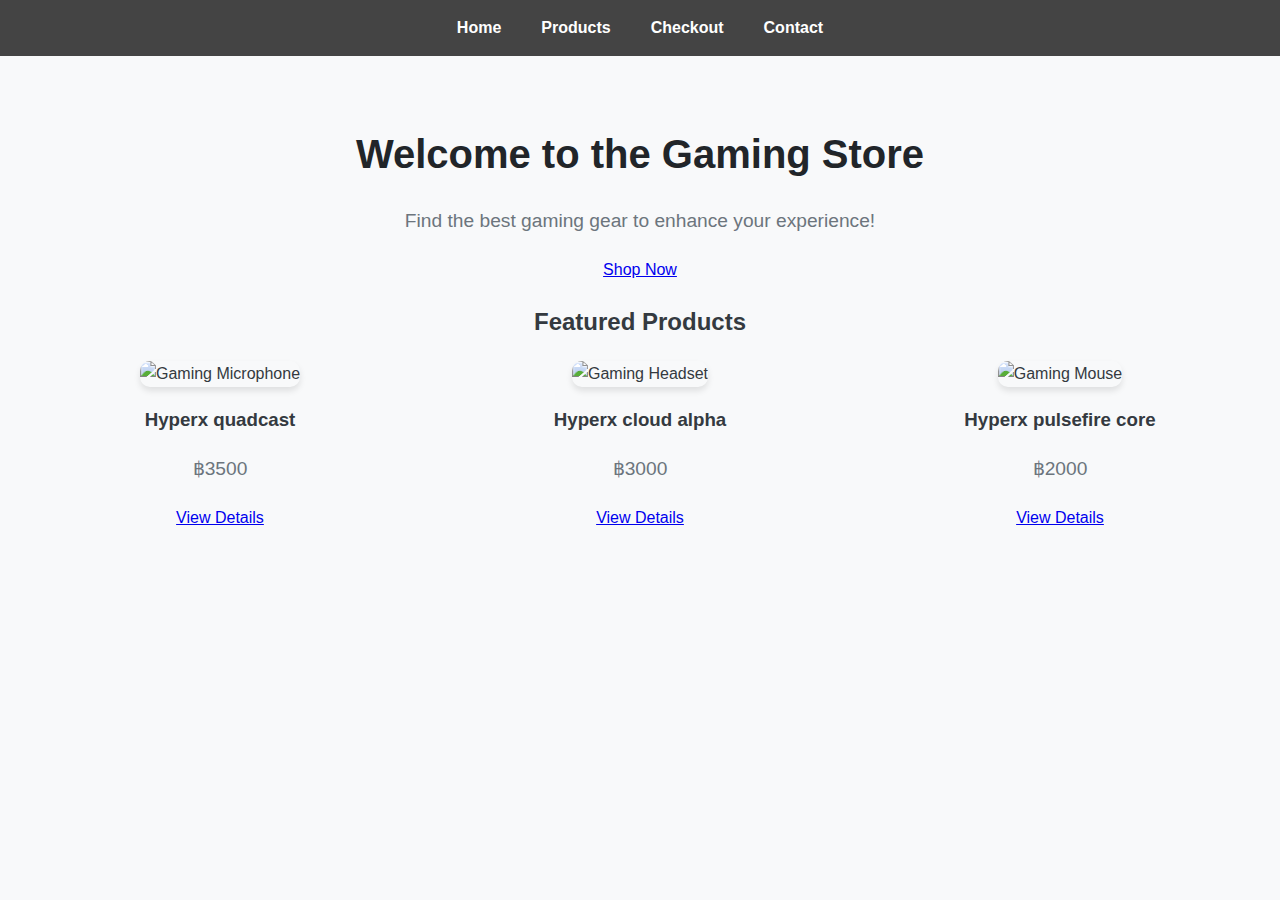
==== projectOAK-master/ec018a08d06a23cb1511f243cfb1a99b-7900fc07c69ebe237326db61d3c14cb859ce3072/index.html @ 2f2337a3 "project" ====
<!DOCTYPE html>
<html lang="en">
<head>
    <meta charset="UTF-8">
    <meta name="viewport" content="width=device-width, initial-scale=1.0">
    <title>Gaming Store - Home</title>
    <link rel="stylesheet" href="styles.css">
    <script defer src="scripts.js"></script>
</head>
<body>
    <header>
        <nav>
            <ul>
                <li><a href="index.html" aria-current="page">Home</a></li>
                <li><a href="products.html">Products</a></li>
                <!-- <li><a href="cart.html">Cart</a></li> -->
                <li><a href="checkout.html">Checkout</a></li>
                <li><a href="contact.html">Contact</a></li>
            </ul>
        </nav>
    </header>

    <main>
        <!-- Hero Section -->
        <section id="hero">
            <div class="hero-content">
                <h1>Welcome to the Gaming Store</h1>
                <p>Find the best gaming gear to enhance your experience!</p>
                <a href="products.html" class="cta-button">Shop Now</a>
            </div>
        </section>
        <section id="featured-products">
            <h2>Featured Products</h2>
            <div class="product-grid">
                <article class="product-card">
                    <img src="hyperx_quadcast.jpg" alt="Gaming Microphone">
                    <h3>Hyperx quadcast</h3>
                    <p>฿3500</p>
                    <a href="products.html?product=hyperx_quadcast" class="product-link">View Details</a>
                </article>
                <article class="product-card">
                    <img src="Hyperx cloud alpha.jfif" alt="Gaming Headset">
                    <h3>Hyperx cloud alpha</h3>
                    <p>฿3000</p>
                    <a href="products.html?product=hyperx_cloud_alpha" class="product-link">View Details</a>
                </article>
                <article class="product-card">
                    <img src="hyperx pulsefire core.jfif" alt="Gaming Mouse">
                    <h3>Hyperx pulsefire core</h3>
                    <p>฿2000</p>
                    <a href="products.html?product=hyperx_pulsefire_core" class="product-link">View Details</a>
                </article>
            </div>
        </section>
---- projectOAK-master/ec018a08d06a23cb1511f243cfb1a99b-7900fc07c69ebe237326db61d3c14cb859ce3072/styles.css ----
/* General Styles */
body {
    font-family: 'Arial', sans-serif;
    margin: 0;
    padding: 0;
    background-color: #f8f9fa;
    color: #343a40;
    line-height: 1.6;
}

header {
    background-color: #444;
    color: #fff;
    padding: 15px 0;
}

header nav ul {
    list-style: none;
    display: flex;
    justify-content: center;
    align-items: center;
    padding: 0;
    margin: 0;
}

header nav ul li {
    margin: 0 20px;
}

header nav ul li a {
    text-decoration: none;
    color: #fff;
    font-weight: bold;
    transition: color 0.3s ease;
}

header nav ul li a:hover {
    color: #f8c01b;
}

/* Main Section */
main {
    padding: 40px 20px;
    text-align: center;
}

main h1 {
    margin-bottom: 20px;
    font-size: 2.5em;
    color: #212529;
}

main p {
    margin-bottom: 20px;
    font-size: 1.2em;
    color: #6c757d;
}

/* Footer */
footer {
    background-color: #222;
    color: #fff;
    text-align: center;
    padding: 15px 0;
    margin-top: 40px;
    font-size: 0.9em;
}

/* Product List */
.product-list {
    display: grid;
    grid-template-columns: repeat(auto-fit, minmax(300px, 1fr)); /* เพิ่ม grid-template-columns สำหรับการตอบสนอง */
    gap: 20px;
    padding: 20px;
}

.product-item {
    background: #fff;
    border: 1px solid #ddd;
    border-radius: 8px;
    padding: 20px;
    text-align: center;
    box-shadow: 0 4px 6px rgba(0, 0, 0, 0.1);
    transition: transform 0.2s ease, box-shadow 0.2s ease;
}

.product-item:hover {
    transform: translateY(-5px);
    box-shadow: 0 6px 10px rgba(0, 0, 0, 0.15);
}

.product-item img {
    width: 200px; /* กำหนดความกว้าง */
    height: 200px; /* กำหนดความสูง */
    object-fit: cover; /* ปรับขนาดรูปภาพให้พอดีกับกรอบ */
    border-radius: 10px; /* เพิ่มมุมโค้งเล็กน้อย (ไม่จำเป็นก็ได้) */
}

.product-item h2 {
    font-size: 1.5em;
    color: #212529;
    margin-bottom: 10px;
}

.product-item p {
    color: #6c757d;
    margin-bottom: 15px;
}

.product-item .price {
    font-size: 1.4em;
    color: #007bff;
    font-weight: bold;
    margin-bottom: 15px;
}

.product-item button {
    background-color: #28a745;
    color: #fff;
    border: none;
    padding: 10px 20px;
    cursor: pointer;
    border-radius: 5px;
    font-size: 1em;
    transition: background-color 0.3s ease;
}

.product-item button:hover {
    background-color: #218838;
}

/* Cart Page */
.cart-item {
    display: flex;
    align-items: center;
    margin-bottom: 20px;
}

.cart-item img {
    width: 100px;
    margin-right: 20px;
}

.cart-item .item-details {
    flex-grow: 1;
}

.cart-item button {
    background-color: #dc3545;
    color: #fff;
    border: none;
    padding: 10px 20px;
    cursor: pointer;
    border-radius: 5px;
    font-size: 1em;
    transition: background-color 0.3s ease;
}

.cart-item button:hover {
    background-color: #c82333;
}
/* Cart Sidebar */
#cart-sidebar {
    display: none;
    position: fixed;
    top: 0;
    right: 0;
    width: 300px;
    height: 100%;
    background-color: white;
    box-shadow: -4px 0 6px rgba(0, 0, 0, 0.1);
    padding: 20px;
    z-index: 100;
}

#cart-sidebar h2 {
    font-size: 1.5em;
    margin-bottom: 20px;
}
/* Cart Icon Styles */
#cart-container {
    position: relative;
}

#cart-icon {
    display: inline-block;
    position: relative;
    text-align: center;
}

#cart-icon img {
    width: 30px;
    height: 30px;
}

#cart-count {
    position: absolute;
    top: -5px;
    right: -5px;
    background-color: red;
    color: white;
    padding: 5px;
    border-radius: 50%;
    font-size: 12px;
    font-weight: bold;
}
/* ปรับการจัดตำแหน่งปุ่มเพิ่มและลบ */
.cart-item {
    display: flex;
    justify-content: space-between;
    align-items: center;
    margin-bottom: 15px;
}

.cart-item img {
    width: 50px;
    height: 50px;
    object-fit: contain;
}

.item-details {
    flex-grow: 1;
    padding: 0 10px;
}

.cart-item button {
    background-color: #3498db;
    color: white;
    border: none;
    padding: 5px 10px;
    border-radius: 5px;
    cursor: pointer;
}

.cart-item button:hover {
    background-color: #2980b9;
}

/* ปุ่มลบ */
.remove-item {
    background-color: #e74c3c;
}

.remove-item:hover {
    background-color: #c0392b;
}

/* ปุ่มเพิ่มและลดจำนวน */
.modify-quantity {
    display: flex;
    align-items: center;
}

.modify-quantity button {
    background-color: #2ecc71;
    padding: 5px 10px;
}

.modify-quantity span {
    margin: 0 10px;
}
/* Checkout Page */
#checkout-form input, #checkout-form textarea, #checkout-form select {
    width: 100%;
    padding: 10px;
    margin: 10px 0;
    border: 1px solid #ccc;
    border-radius: 5px;
}

#checkout-form button {
    background-color: #007bff;
    color: #fff;
    border: none;
    padding: 10px 20px;
    font-size: 1em;
    cursor: pointer;
    border-radius: 5px;
}

#checkout-form button:hover {
    background-color: #0056b3;
}

/* Product Card Image Styling */
.product-card img {
    width: 150px; /* กำหนดความกว้าง */
    height: 150px; /* กำหนดความสูง */
    object-fit: cover; /* ปรับขนาดรูปภาพให้พอดีกับกรอบ */
    border-radius: 10px; /* เพิ่มมุมโค้งเล็กน้อย */
    box-shadow: 0 4px 6px rgba(0, 0, 0, 0.1); /* เพิ่มเงาเพื่อให้ดูเด่น */
}

/* Product Grid (for smaller layouts) */
.product-grid {
    display: grid;
    grid-template-columns: repeat(auto-fit, minmax(200px, 1fr)); /* กำหนดคอลัมน์ให้ตอบสนองต่อหน้าจอ */
    gap: 20px; /* ระยะห่างระหว่างการ์ด */
    justify-items: center; /* จัดให้อยู่ตรงกลาง */
}
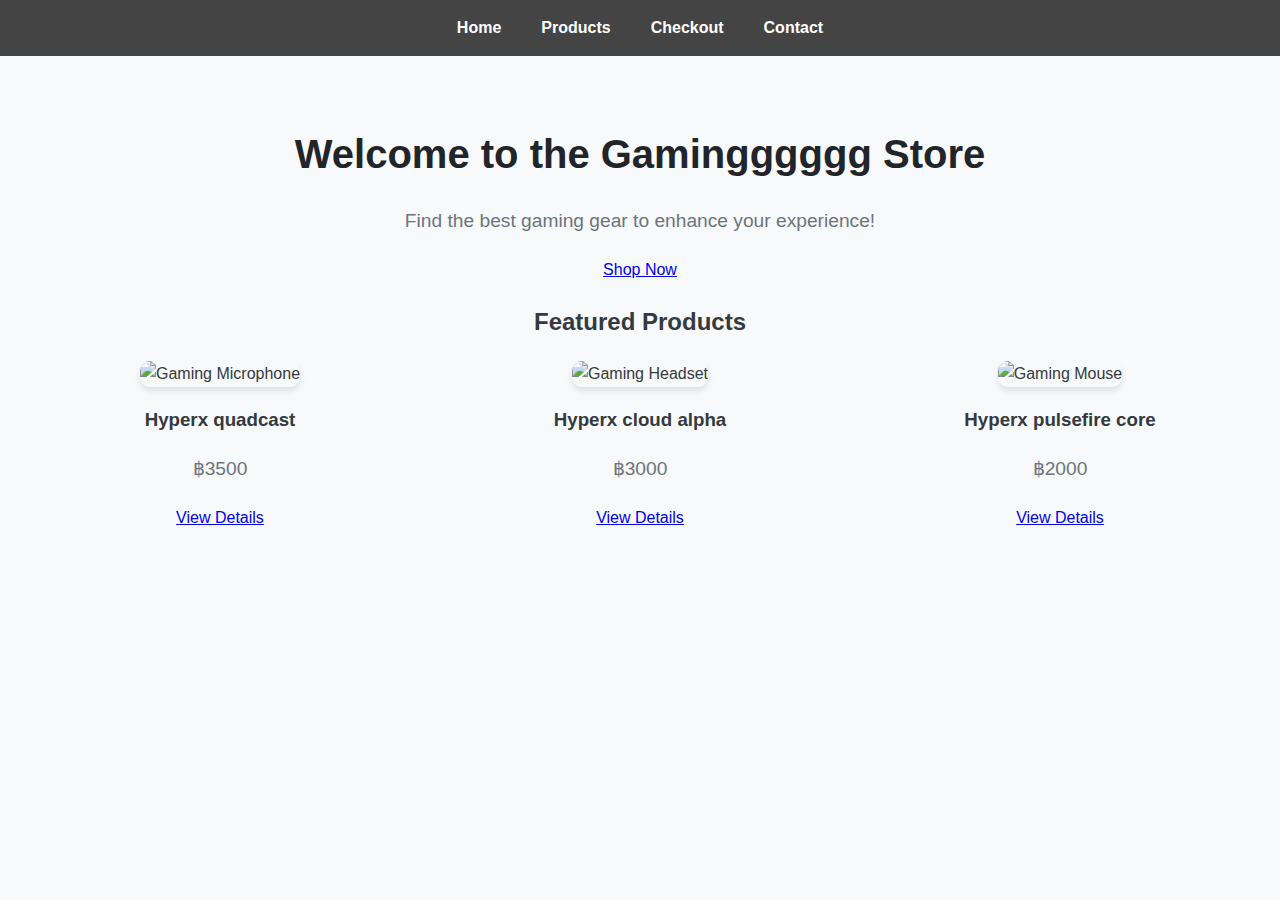
==== commit 5f1fcb77: "asasas" ====
--- a/projectOAK-master/ec018a08d06a23cb1511f243cfb1a99b-7900fc07c69ebe237326db61d3c14cb859ce3072/index.html
+++ b/projectOAK-master/ec018a08d06a23cb1511f243cfb1a99b-7900fc07c69ebe237326db61d3c14cb859ce3072/index.html
@@ -24,7 +24,7 @@
         <!-- Hero Section -->
         <section id="hero">
             <div class="hero-content">
-                <h1>Welcome to the Gaming Store</h1>
+                <h1>Welcome to the Gamingggggg Store</h1>
                 <p>Find the best gaming gear to enhance your experience!</p>
                 <a href="products.html" class="cta-button">Shop Now</a>
             </div>
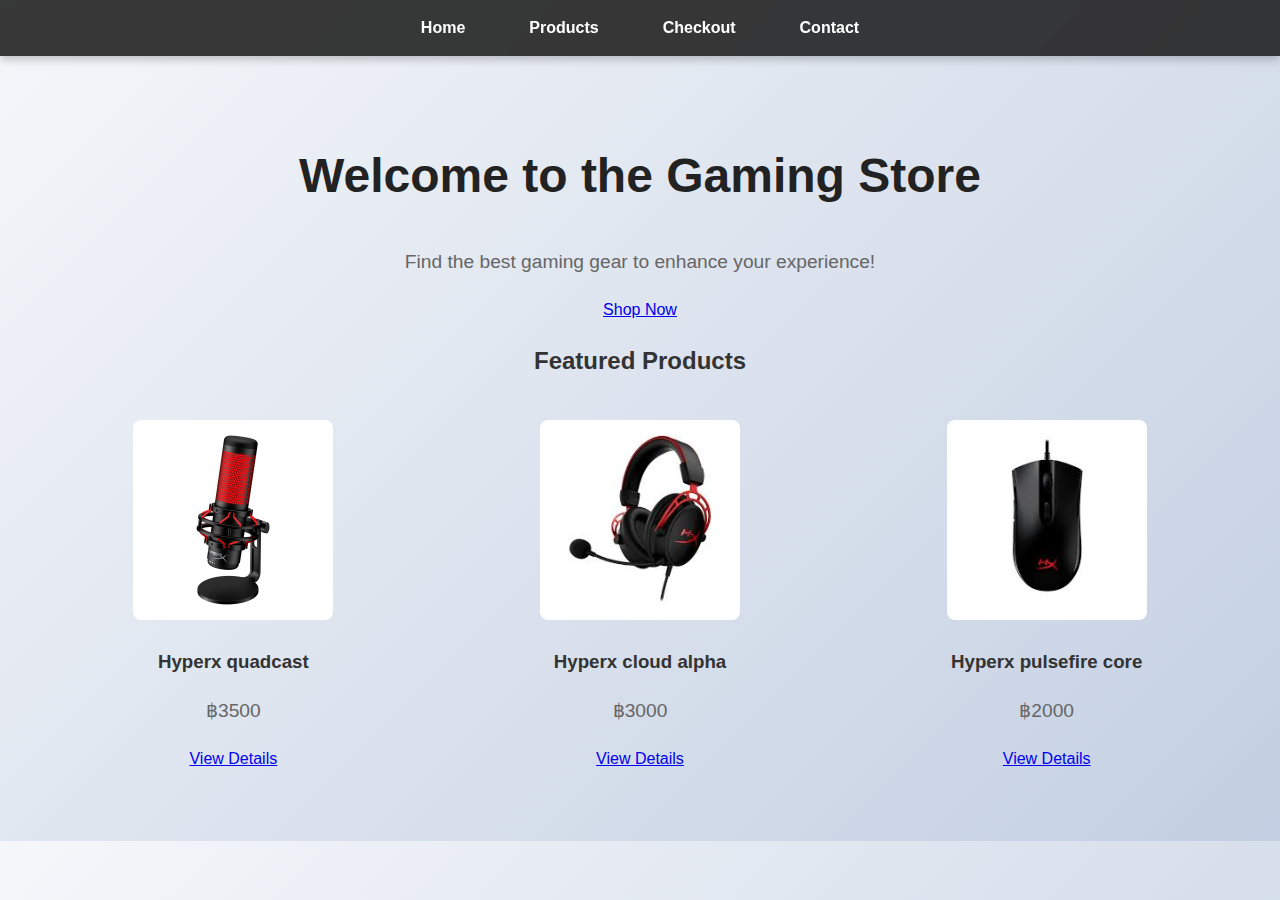
==== commit 9580a281: ".." ====
--- a/projectOAK-master/ec018a08d06a23cb1511f243cfb1a99b-7900fc07c69ebe237326db61d3c14cb859ce3072/index.html
+++ b/projectOAK-master/ec018a08d06a23cb1511f243cfb1a99b-7900fc07c69ebe237326db61d3c14cb859ce3072/index.html
@@ -24,7 +24,7 @@
         <!-- Hero Section -->
         <section id="hero">
             <div class="hero-content">
-                <h1>Welcome to the Gamingggggg Store</h1>
+                <h1>Welcome to the Gaming Store</h1>
                 <p>Find the best gaming gear to enhance your experience!</p>
                 <a href="products.html" class="cta-button">Shop Now</a>
             </div>
@@ -33,19 +33,19 @@
             <h2>Featured Products</h2>
             <div class="product-grid">
                 <article class="product-card">
-                    <img src="hyperx_quadcast.jpg" alt="Gaming Microphone">
+                    <img src="/hyperx_quadcast.jpg" alt="Gaming Microphone">
                     <h3>Hyperx quadcast</h3>
                     <p>฿3500</p>
                     <a href="products.html?product=hyperx_quadcast" class="product-link">View Details</a>
                 </article>
                 <article class="product-card">
-                    <img src="Hyperx cloud alpha.jfif" alt="Gaming Headset">
+                    <img src="/Hyperx cloud alpha.jfif" alt="Gaming Headset">
                     <h3>Hyperx cloud alpha</h3>
                     <p>฿3000</p>
                     <a href="products.html?product=hyperx_cloud_alpha" class="product-link">View Details</a>
                 </article>
                 <article class="product-card">
-                    <img src="hyperx pulsefire core.jfif" alt="Gaming Mouse">
+                    <img src="/hyperx pulsefire core.jfif" alt="Gaming Mouse">
                     <h3>Hyperx pulsefire core</h3>
                     <p>฿2000</p>
                     <a href="products.html?product=hyperx_pulsefire_core" class="product-link">View Details</a>
--- a/projectOAK-master/ec018a08d06a23cb1511f243cfb1a99b-7900fc07c69ebe237326db61d3c14cb859ce3072/styles.css
+++ b/projectOAK-master/ec018a08d06a23cb1511f243cfb1a99b-7900fc07c69ebe237326db61d3c14cb859ce3072/styles.css
@@ -1,24 +1,25 @@
 /* General Styles */
 body {
-    font-family: 'Arial', sans-serif;
+    font-family: 'Poppins', sans-serif;
     margin: 0;
     padding: 0;
-    background-color: #f8f9fa;
-    color: #343a40;
+    background: linear-gradient(135deg, #f5f7fa, #c3cfe2);
+    color: #333;
     line-height: 1.6;
 }
 
 header {
-    background-color: #444;
+    background: rgba(34, 34, 34, 0.9);
     color: #fff;
     padding: 15px 0;
+    backdrop-filter: blur(10px);
+    box-shadow: 0 4px 8px rgba(0, 0, 0, 0.2);
 }
 
 header nav ul {
     list-style: none;
     display: flex;
     justify-content: center;
-    align-items: center;
     padding: 0;
     margin: 0;
 }
@@ -32,113 +33,121 @@
     color: #fff;
     font-weight: bold;
     transition: color 0.3s ease;
+    padding: 8px 12px;
+    border-radius: 8px;
 }
 
 header nav ul li a:hover {
-    color: #f8c01b;
+    color: #ffcc00;
+    background: rgba(255, 255, 255, 0.1);
 }
 
 /* Main Section */
 main {
-    padding: 40px 20px;
+    padding: 50px 20px;
     text-align: center;
 }
 
 main h1 {
-    margin-bottom: 20px;
-    font-size: 2.5em;
-    color: #212529;
+    font-size: 3em;
+    font-weight: 700;
+    color: #222;
 }
 
 main p {
-    margin-bottom: 20px;
     font-size: 1.2em;
-    color: #6c757d;
+    color: #666;
 }
 
 /* Footer */
 footer {
-    background-color: #222;
+    background: rgba(20, 20, 20, 0.9);
     color: #fff;
     text-align: center;
-    padding: 15px 0;
-    margin-top: 40px;
+    padding: 20px;
     font-size: 0.9em;
 }
 
 /* Product List */
 .product-list {
     display: grid;
-    grid-template-columns: repeat(auto-fit, minmax(300px, 1fr)); /* เพิ่ม grid-template-columns สำหรับการตอบสนอง */
+    grid-template-columns: repeat(5, 1fr);
     gap: 20px;
     padding: 20px;
+    justify-content: center;
 }
 
 .product-item {
-    background: #fff;
-    border: 1px solid #ddd;
-    border-radius: 8px;
+    background: rgba(255, 255, 255, 0.8);
+    border-radius: 12px;
     padding: 20px;
     text-align: center;
-    box-shadow: 0 4px 6px rgba(0, 0, 0, 0.1);
-    transition: transform 0.2s ease, box-shadow 0.2s ease;
+    box-shadow: 0 6px 12px rgba(0, 0, 0, 0.1);
+    transition: transform 0.3s ease, box-shadow 0.3s ease;
+    backdrop-filter: blur(10px);
 }
 
 .product-item:hover {
-    transform: translateY(-5px);
-    box-shadow: 0 6px 10px rgba(0, 0, 0, 0.15);
+    transform: translateY(-8px);
+    box-shadow: 0 10px 20px rgba(0, 0, 0, 0.15);
 }
 
 .product-item img {
-    width: 200px; /* กำหนดความกว้าง */
-    height: 200px; /* กำหนดความสูง */
-    object-fit: cover; /* ปรับขนาดรูปภาพให้พอดีกับกรอบ */
-    border-radius: 10px; /* เพิ่มมุมโค้งเล็กน้อย (ไม่จำเป็นก็ได้) */
+    width: 220px;
+    height: 220px;
+    object-fit: cover;
+    border-radius: 12px;
 }
 
 .product-item h2 {
     font-size: 1.5em;
-    color: #212529;
-    margin-bottom: 10px;
+    color: #222;
 }
 
 .product-item p {
-    color: #6c757d;
-    margin-bottom: 15px;
+    color: #555;
+    font-size: 1em;
 }
 
 .product-item .price {
     font-size: 1.4em;
     color: #007bff;
     font-weight: bold;
-    margin-bottom: 15px;
 }
 
 .product-item button {
-    background-color: #28a745;
+    background: linear-gradient(135deg, #28a745, #218838);
     color: #fff;
     border: none;
-    padding: 10px 20px;
+    padding: 12px 20px;
     cursor: pointer;
-    border-radius: 5px;
+    border-radius: 8px;
     font-size: 1em;
-    transition: background-color 0.3s ease;
+    transition: all 0.3s ease;
+    box-shadow: 0 4px 8px rgba(0, 0, 0, 0.2);
 }
 
 .product-item button:hover {
-    background-color: #218838;
+    background: linear-gradient(135deg, #218838, #1e7e34);
 }
 
 /* Cart Page */
 .cart-item {
     display: flex;
     align-items: center;
-    margin-bottom: 20px;
+    margin-bottom: 15px;
+    background: rgba(255, 255, 255, 0.8);
+    padding: 12px;
+    border-radius: 10px;
+    box-shadow: 0 3px 6px rgba(0, 0, 0, 0.1);
 }
 
 .cart-item img {
-    width: 100px;
-    margin-right: 20px;
+    width: 80px;
+    height: 80px;
+    object-fit: cover;
+    border-radius: 8px;
+    margin-right: 15px;
 }
 
 .cart-item .item-details {
@@ -146,155 +155,152 @@
 }
 
 .cart-item button {
-    background-color: #dc3545;
+    background: linear-gradient(135deg, #e74c3c, #c0392b);
     color: #fff;
     border: none;
-    padding: 10px 20px;
+    padding: 8px 15px;
+    border-radius: 6px;
     cursor: pointer;
-    border-radius: 5px;
+    transition: background 0.3s ease;
+}
+
+.cart-item button:hover {
+    background: linear-gradient(135deg, #c0392b, #a93226);
+}
+
+/* Checkout */
+#checkout-form input, 
+#checkout-form textarea, 
+#checkout-form select {
+    width: 100%;
+    padding: 12px;
+    margin: 8px 0;
+    border: 1px solid #ccc;
+    border-radius: 8px;
     font-size: 1em;
-    transition: background-color 0.3s ease;
-}
-
-.cart-item button:hover {
-    background-color: #c82333;
-}
+}
+
+#checkout-form button {
+    background: linear-gradient(135deg, #007bff, #0056b3);
+    color: white;
+    border: none;
+    padding: 12px 20px;
+    font-size: 1.2em;
+    border-radius: 8px;
+    cursor: pointer;
+    transition: all 0.3s ease;
+}
+
+#checkout-form button:hover {
+    background: linear-gradient(135deg, #0056b3, #004494);
+}
+
 /* Cart Sidebar */
 #cart-sidebar {
     display: none;
     position: fixed;
     top: 0;
     right: 0;
-    width: 300px;
+    width: 320px;
     height: 100%;
-    background-color: white;
+    background: rgba(255, 255, 255, 0.95);
     box-shadow: -4px 0 6px rgba(0, 0, 0, 0.1);
     padding: 20px;
-    z-index: 100;
+    backdrop-filter: blur(10px);
 }
 
 #cart-sidebar h2 {
-    font-size: 1.5em;
-    margin-bottom: 20px;
-}
-/* Cart Icon Styles */
-#cart-container {
-    position: relative;
-}
-
-#cart-icon {
-    display: inline-block;
-    position: relative;
-    text-align: center;
-}
-
+    font-size: 1.6em;
+    font-weight: bold;
+}
+
+/* Cart Icon */
 #cart-icon img {
-    width: 30px;
-    height: 30px;
+    width: 35px;
+    height: 35px;
 }
 
 #cart-count {
     position: absolute;
     top: -5px;
     right: -5px;
-    background-color: red;
+    background: red;
     color: white;
     padding: 5px;
     border-radius: 50%;
-    font-size: 12px;
-    font-weight: bold;
-}
-/* ปรับการจัดตำแหน่งปุ่มเพิ่มและลบ */
-.cart-item {
-    display: flex;
-    justify-content: space-between;
-    align-items: center;
-    margin-bottom: 15px;
-}
-
-.cart-item img {
-    width: 50px;
-    height: 50px;
-    object-fit: contain;
-}
-
-.item-details {
-    flex-grow: 1;
-    padding: 0 10px;
-}
-
-.cart-item button {
-    background-color: #3498db;
-    color: white;
-    border: none;
-    padding: 5px 10px;
-    border-radius: 5px;
-    cursor: pointer;
-}
-
-.cart-item button:hover {
-    background-color: #2980b9;
-}
-
-/* ปุ่มลบ */
-.remove-item {
-    background-color: #e74c3c;
-}
-
-.remove-item:hover {
-    background-color: #c0392b;
-}
-
-/* ปุ่มเพิ่มและลดจำนวน */
-.modify-quantity {
-    display: flex;
-    align-items: center;
-}
-
-.modify-quantity button {
-    background-color: #2ecc71;
-    padding: 5px 10px;
-}
-
-.modify-quantity span {
-    margin: 0 10px;
-}
-/* Checkout Page */
-#checkout-form input, #checkout-form textarea, #checkout-form select {
-    width: 100%;
-    padding: 10px;
-    margin: 10px 0;
-    border: 1px solid #ccc;
-    border-radius: 5px;
-}
-
-#checkout-form button {
-    background-color: #007bff;
-    color: #fff;
-    border: none;
-    padding: 10px 20px;
-    font-size: 1em;
-    cursor: pointer;
-    border-radius: 5px;
-}
-
-#checkout-form button:hover {
-    background-color: #0056b3;
-}
-
-/* Product Card Image Styling */
-.product-card img {
-    width: 150px; /* กำหนดความกว้าง */
-    height: 150px; /* กำหนดความสูง */
-    object-fit: cover; /* ปรับขนาดรูปภาพให้พอดีกับกรอบ */
-    border-radius: 10px; /* เพิ่มมุมโค้งเล็กน้อย */
-    box-shadow: 0 4px 6px rgba(0, 0, 0, 0.1); /* เพิ่มเงาเพื่อให้ดูเด่น */
-}
-
-/* Product Grid (for smaller layouts) */
+    font-size: 14px;
+}
+
+/* Responsive */
+@media (max-width: 768px) {
+    .product-list {
+        grid-template-columns: repeat(2, 1fr);
+    }
+
+    .cart-item {
+        flex-direction: column;
+        align-items: flex-start;
+    }
+
+    .cart-item img {
+        width: 100%;
+        max-width: 100px;
+    }
+}
+
+/* Responsive Grid Adjustments */
+@media screen and (max-width: 1200px) {
+    .product-list {
+        grid-template-columns: repeat(4, 1fr);
+    }
+}
+
+@media screen and (max-width: 992px) {
+    .product-list {
+        grid-template-columns: repeat(3, 1fr);
+    }
+
+    .product-grid {
+        grid-template-columns: repeat(2, 1fr);
+    }
+}
+
+@media screen and (max-width: 768px) {
+    .product-list {
+        grid-template-columns: repeat(2, 1fr);
+    }
+}
+
+@media screen and (max-width: 600px) {
+    .product-grid {
+        grid-template-columns: repeat(1, 1fr);
+    }
+}
+
+@media screen and (max-width: 480px) {
+    .product-list {
+        grid-template-columns: repeat(1, 1fr);
+    }
+}
+
+/* Product Grid */
 .product-grid {
     display: grid;
-    grid-template-columns: repeat(auto-fit, minmax(200px, 1fr)); /* กำหนดคอลัมน์ให้ตอบสนองต่อหน้าจอ */
-    gap: 20px; /* ระยะห่างระหว่างการ์ด */
-    justify-items: center; /* จัดให้อยู่ตรงกลาง */
-}
+    grid-template-columns: repeat(3, 1fr);
+    gap: 20px;
+    padding: 20px;
+    justify-content: flex-start;
+}
+
+/* Product Card */
+.product-card {
+    min-width: 280px; /* กำหนดขนาดขั้นต่ำของการ์ด */
+    flex: 0 0 auto;
+}
+
+.product-card img {
+    width: 200px;
+    height: 200px;
+    object-fit: cover;
+    border-radius: 8px;
+}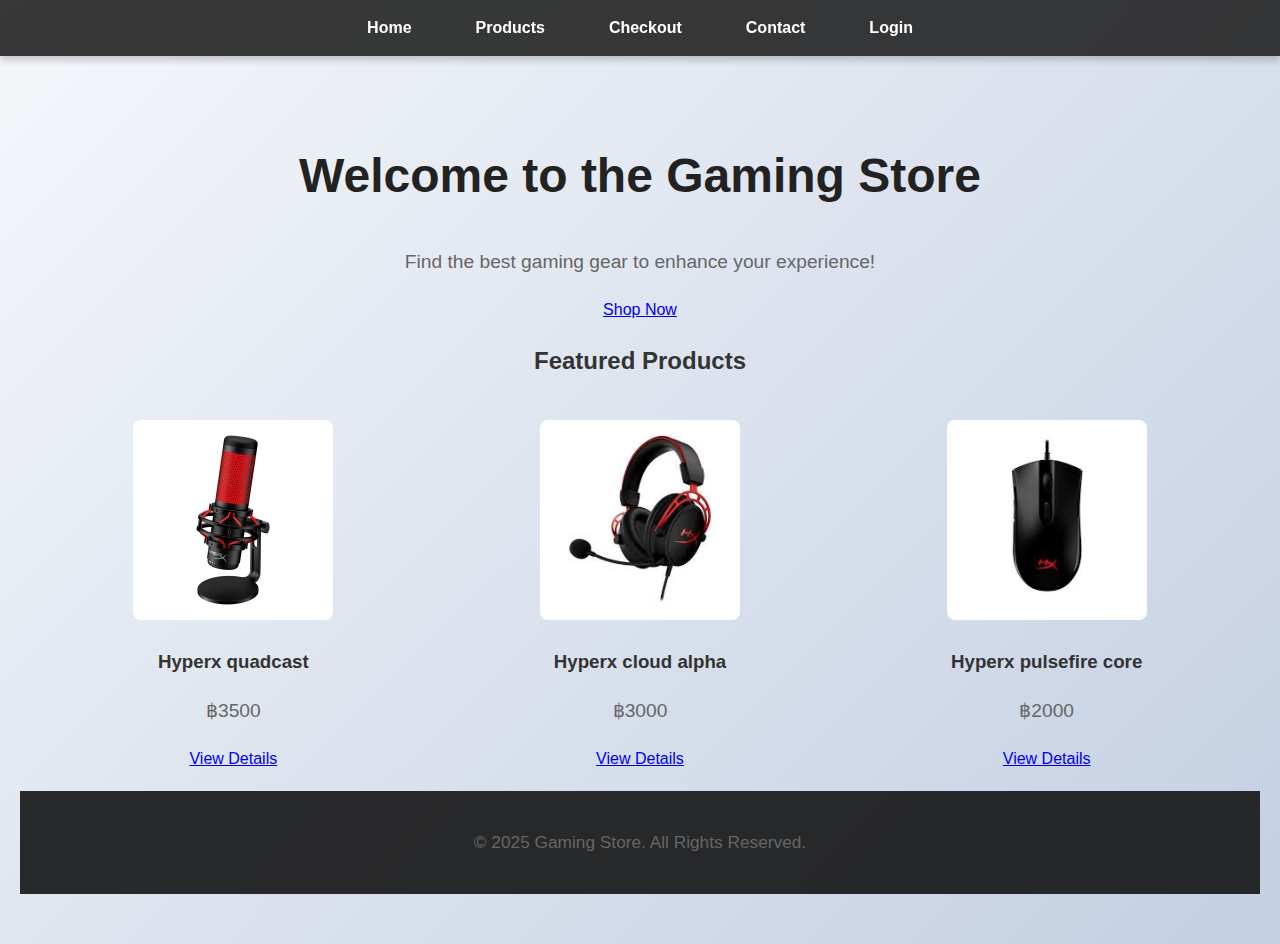
==== commit 60e7a5c8: ".." ====
--- a/projectOAK-master/ec018a08d06a23cb1511f243cfb1a99b-7900fc07c69ebe237326db61d3c14cb859ce3072/index.html
+++ b/projectOAK-master/ec018a08d06a23cb1511f243cfb1a99b-7900fc07c69ebe237326db61d3c14cb859ce3072/index.html
@@ -16,6 +16,7 @@
                 <!-- <li><a href="cart.html">Cart</a></li> -->
                 <li><a href="checkout.html">Checkout</a></li>
                 <li><a href="contact.html">Contact</a></li>
+                <li><a href="login.html" aria-current="page">Login</a></li>
             </ul>
         </nav>
     </header>
@@ -52,4 +53,10 @@
                 </article>
             </div>
         </section>
-        
+
+
+        <footer>
+        <p>&copy; 2025 Gaming Store. All Rights Reserved.</p>
+    </footer>
+</body>
+</html>
--- a/projectOAK-master/ec018a08d06a23cb1511f243cfb1a99b-7900fc07c69ebe237326db61d3c14cb859ce3072/styles.css
+++ b/projectOAK-master/ec018a08d06a23cb1511f243cfb1a99b-7900fc07c69ebe237326db61d3c14cb859ce3072/styles.css
@@ -303,4 +303,359 @@
     height: 200px;
     object-fit: cover;
     border-radius: 8px;
+}/* General Styles */
+body {
+    font-family: 'Poppins', sans-serif;
+    margin: 0;
+    padding: 0;
+    background: linear-gradient(135deg, #f5f7fa, #c3cfe2);
+    color: #333;
+    line-height: 1.6;
+}
+
+header {
+    background: rgba(34, 34, 34, 0.9);
+    color: #fff;
+    padding: 15px 0;
+    backdrop-filter: blur(10px);
+    box-shadow: 0 4px 8px rgba(0, 0, 0, 0.2);
+}
+
+header nav ul {
+    list-style: none;
+    display: flex;
+    justify-content: center;
+    padding: 0;
+    margin: 0;
+}
+
+header nav ul li {
+    margin: 0 20px;
+}
+
+header nav ul li a {
+    text-decoration: none;
+    color: #fff;
+    font-weight: bold;
+    transition: color 0.3s ease;
+    padding: 8px 12px;
+    border-radius: 8px;
+}
+
+header nav ul li a:hover {
+    color: #ffcc00;
+    background: rgba(255, 255, 255, 0.1);
+}
+
+/* Main Section */
+main {
+    padding: 50px 20px;
+    text-align: center;
+}
+
+main h1 {
+    font-size: 3em;
+    font-weight: 700;
+    color: #222;
+}
+
+main p {
+    font-size: 1.2em;
+    color: #666;
+}
+
+/* Login Section */
+.login-section {
+    max-width: 400px;
+    margin: 40px auto;
+    background: rgba(255, 255, 255, 0.8);
+    padding: 40px;
+    border-radius: 12px;
+    box-shadow: 0 6px 12px rgba(0, 0, 0, 0.1);
+    backdrop-filter: blur(10px);
+}
+
+.login-section h1 {
+    margin-bottom: 20px;
+    color: #222;
+}
+
+.login-section .form-group {
+    margin-bottom: 15px;
+    text-align: left;
+}
+
+.login-section .form-group label {
+    display: block;
+    margin-bottom: 5px;
+    color: #333;
+}
+
+.login-section .form-group input {
+    width: 100%;
+    padding: 10px;
+    border: 1px solid #ccc;
+    border-radius: 8px;
+    font-size: 1em;
+}
+
+.login-section button {
+    background: linear-gradient(135deg, #007bff, #0056b3);
+    color: white;
+    border: none;
+    padding: 12px 20px;
+    font-size: 1.2em;
+    border-radius: 8px;
+    cursor: pointer;
+    transition: all 0.3s ease;
+}
+
+.login-section button:hover {
+    background: linear-gradient(135deg, #0056b3, #004494);
+}
+
+/* Footer */
+footer {
+    background: rgba(20, 20, 20, 0.9);
+    color: #fff;
+    text-align: center;
+    padding: 20px;
+    font-size: 0.9em;
+}/* General Styles */
+body {
+    font-family: 'Poppins', sans-serif;
+    margin: 0;
+    padding: 0;
+    background: linear-gradient(135deg, #f5f7fa, #c3cfe2);
+    color: #333;
+    line-height: 1.6;
+}
+
+header {
+    background: rgba(34, 34, 34, 0.9);
+    color: #fff;
+    padding: 15px 0;
+    backdrop-filter: blur(10px);
+    box-shadow: 0 4px 8px rgba(0, 0, 0, 0.2);
+}
+
+header nav ul {
+    list-style: none;
+    display: flex;
+    justify-content: center;
+    padding: 0;
+    margin: 0;
+}
+
+header nav ul li {
+    margin: 0 20px;
+}
+
+header nav ul li a {
+    text-decoration: none;
+    color: #fff;
+    font-weight: bold;
+    transition: color 0.3s ease;
+    padding: 8px 12px;
+    border-radius: 8px;
+}
+
+header nav ul li a:hover {
+    color: #ffcc00;
+    background: rgba(255, 255, 255, 0.1);
+}
+
+/* Main Section */
+main {
+    padding: 50px 20px;
+    text-align: center;
+}
+
+main h1 {
+    font-size: 3em;
+    font-weight: 700;
+    color: #222;
+}
+
+main p {
+    font-size: 1.2em;
+    color: #666;
+}
+
+/* Register Section */
+.register-section {
+    max-width: 400px;
+    margin: 40px auto;
+    background: rgba(255, 255, 255, 0.8);
+    padding: 40px;
+    border-radius: 12px;
+    box-shadow: 0 6px 12px rgba(0, 0, 0, 0.1);
+    backdrop-filter: blur(10px);
+}
+
+.register-section h1 {
+    margin-bottom: 20px;
+    color: #222;
+}
+
+.register-section .form-group {
+    margin-bottom: 15px;
+    text-align: left;
+}
+
+.register-section .form-group label {
+    display: block;
+    margin-bottom: 5px;
+    color: #333;
+}
+
+.register-section .form-group input {
+    width: 100%;
+    padding: 10px;
+    border: 1px solid #ccc;
+    border-radius: 8px;
+    font-size: 1em;
+}
+
+.register-section button {
+    background: linear-gradient(135deg, #007bff, #0056b3);
+    color: white;
+    border: none;
+    padding: 12px 20px;
+    font-size: 1.2em;
+    border-radius: 8px;
+    cursor: pointer;
+    transition: all 0.3s ease;
+}
+
+.register-section button:hover {
+    background: linear-gradient(135deg, #0056b3, #004494);
+}
+
+/* Footer */
+footer {
+    background: rgba(20, 20, 20, 0.9);
+    color: #fff;
+    text-align: center;
+    padding: 20px;
+    font-size: 0.9em;
+}/* General Styles */
+body {
+    font-family: 'Poppins', sans-serif;
+    margin: 0;
+    padding: 0;
+    background: linear-gradient(135deg, #f5f7fa, #c3cfe2);
+    color: #333;
+    line-height: 1.6;
+}
+
+header {
+    background: rgba(34, 34, 34, 0.9);
+    color: #fff;
+    padding: 15px 0;
+    backdrop-filter: blur(10px);
+    box-shadow: 0 4px 8px rgba(0, 0, 0, 0.2);
+}
+
+header nav ul {
+    list-style: none;
+    display: flex;
+    justify-content: center;
+    padding: 0;
+    margin: 0;
+}
+
+header nav ul li {
+    margin: 0 20px;
+}
+
+header nav ul li a {
+    text-decoration: none;
+    color: #fff;
+    font-weight: bold;
+    transition: color 0.3s ease;
+    padding: 8px 12px;
+    border-radius: 8px;
+}
+
+header nav ul li a:hover {
+    color: #ffcc00;
+    background: rgba(255, 255, 255, 0.1);
+}
+
+/* Main Section */
+main {
+    padding: 50px 20px;
+    text-align: center;
+}
+
+main h1 {
+    font-size: 3em;
+    font-weight: 700;
+    color: #222;
+}
+
+main p {
+    font-size: 1.2em;
+    color: #666;
+}
+
+/* Checkout Section */
+.checkout-section {
+    max-width: 600px;
+    margin: 40px auto;
+    background: rgba(255, 255, 255, 0.8);
+    padding: 40px;
+    border-radius: 12px;
+    box-shadow: 0 6px 12px rgba(0, 0, 0, 0.1);
+    backdrop-filter: blur(10px);
+}
+
+.checkout-section h1 {
+    margin-bottom: 20px;
+    color: #222;
+}
+
+.checkout-section .form-group {
+    margin-bottom: 15px;
+    text-align: left;
+}
+
+.checkout-section .form-group label {
+    display: block;
+    margin-bottom: 5px;
+    color: #333;
+}
+
+.checkout-section .form-group input,
+.checkout-section .form-group select {
+    width: 100%;
+    padding: 10px;
+    border: 1px solid #ccc;
+    border-radius: 8px;
+    font-size: 1em;
+}
+
+.checkout-section button {
+    background: linear-gradient(135deg, #007bff, #0056b3);
+    color: white;
+    border: none;
+    padding: 12px 20px;
+    font-size: 1.2em;
+    border-radius: 8px;
+    cursor: pointer;
+    transition: all 0.3s ease;
+}
+
+.checkout-section button:hover {
+    background: linear-gradient(135deg, #0056b3, #004494);
+}
+
+/* Footer */
+footer {
+    background: rgba(20, 20, 20, 0.9);
+    color: #fff;
+    text-align: center;
+    padding: 20px;
+    font-size: 0.9em;
 }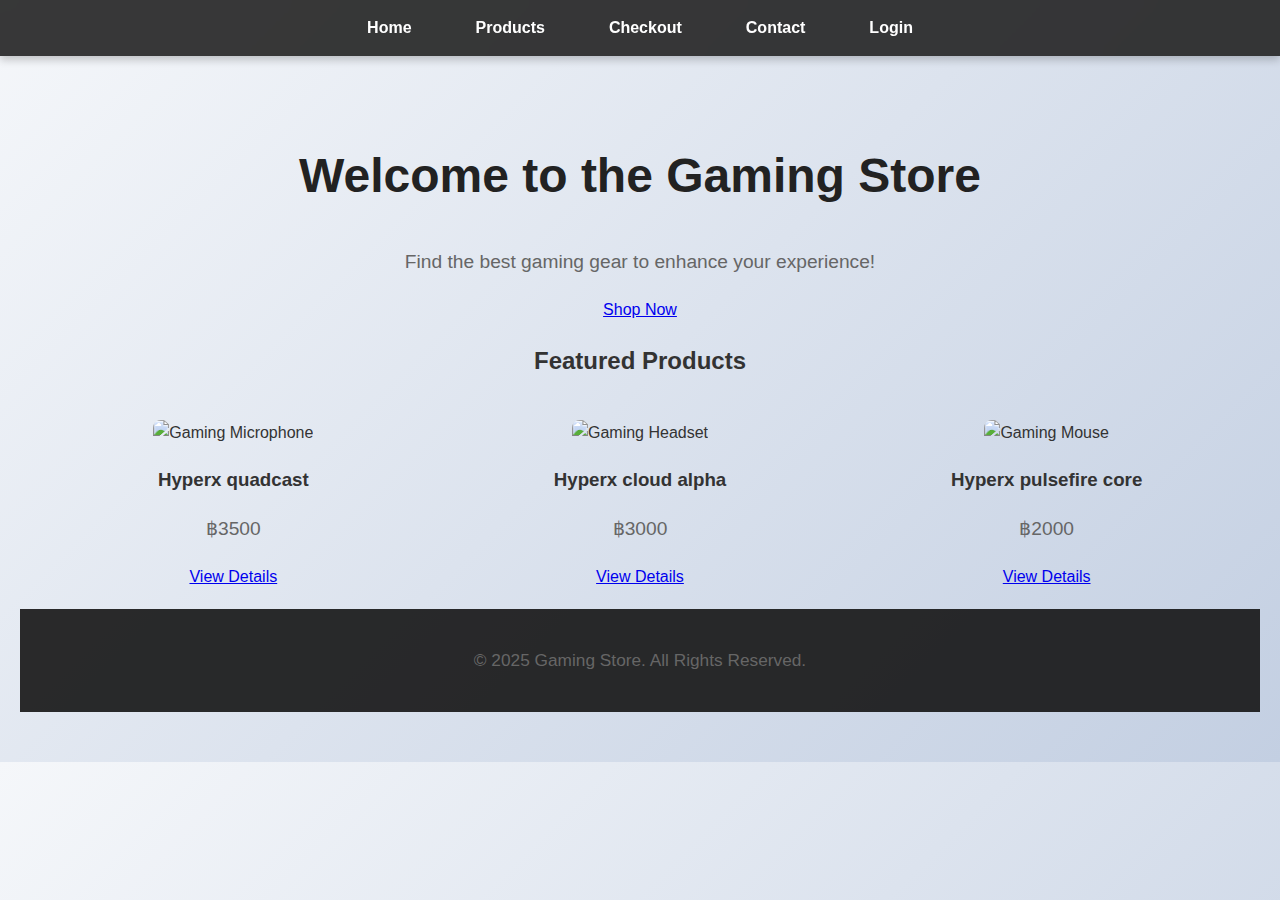
==== commit 92f2689b: ".." ====
--- a/projectOAK-master/ec018a08d06a23cb1511f243cfb1a99b-7900fc07c69ebe237326db61d3c14cb859ce3072/index.html
+++ b/projectOAK-master/ec018a08d06a23cb1511f243cfb1a99b-7900fc07c69ebe237326db61d3c14cb859ce3072/index.html
@@ -54,7 +54,6 @@
             </div>
         </section>
 
-
         <footer>
         <p>&copy; 2025 Gaming Store. All Rights Reserved.</p>
     </footer>
